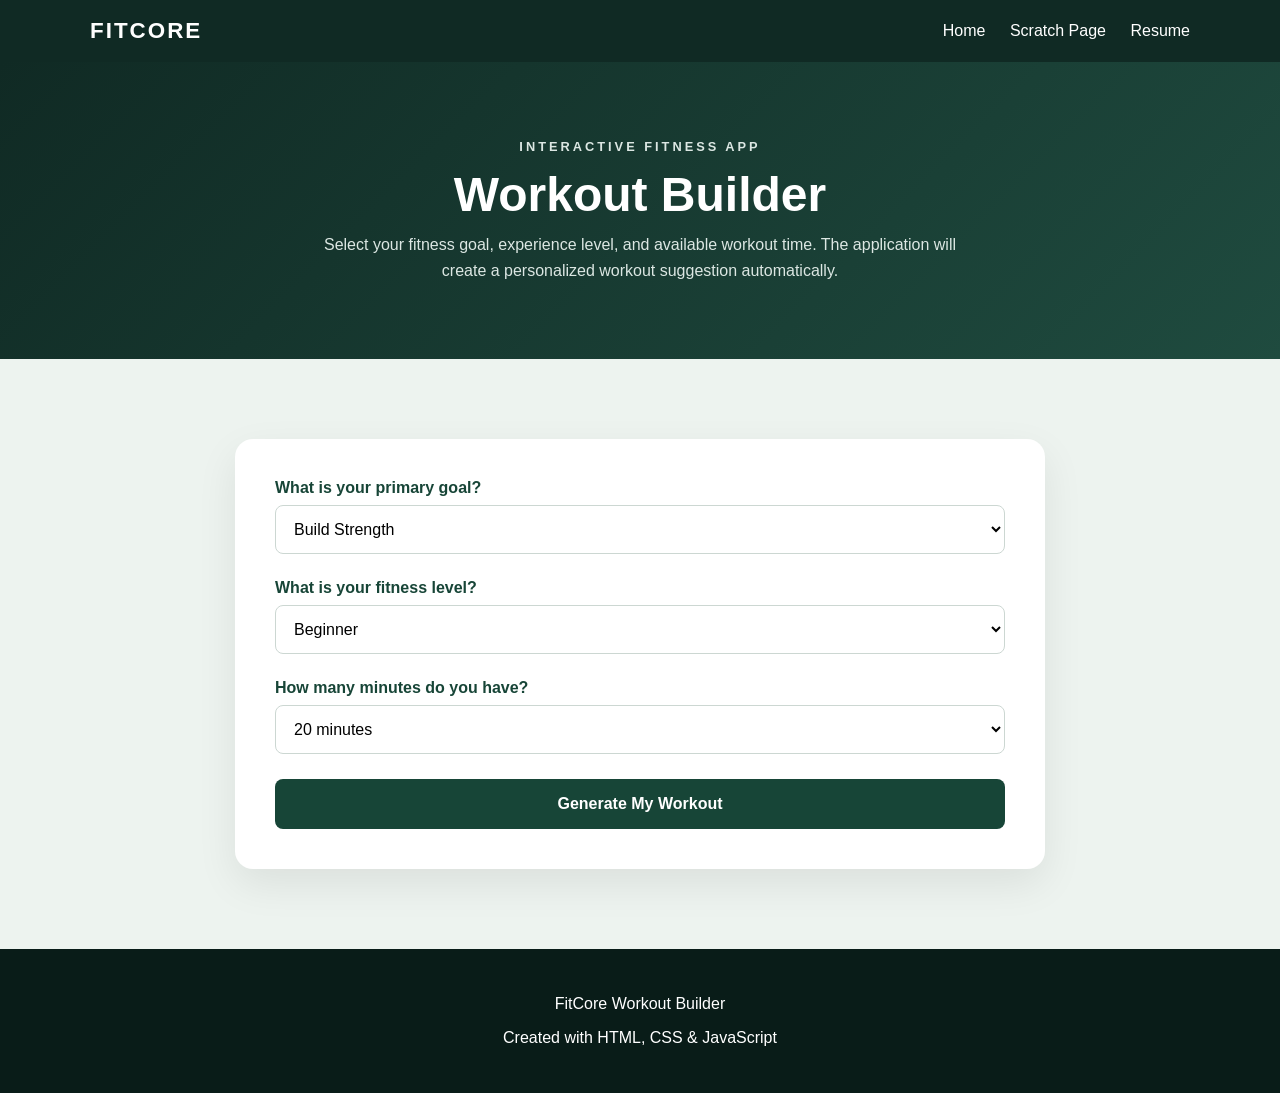
==== app.html @ a6c20ea4 "Add files via upload" ====
<!DOCTYPE html>

<html lang="en">

<head>

    <meta charset="UTF-8">

    <meta name="viewport"
          content="width=device-width, initial-scale=1.0">

    <title>
        FitCore Workout Builder
    </title>


    <style>

        * {
            box-sizing: border-box;
        }


        body {

            margin: 0;

            font-family:
                Arial,
                Helvetica,
                sans-serif;

            background-color: #edf3ef;

            color: #24342d;
        }


        .navbar {

            background-color: #102a24;

            padding: 18px 20px;
        }


        .navbar-inner {

            max-width: 1100px;

            margin: auto;

            display: flex;

            justify-content: space-between;

            align-items: center;

            flex-wrap: wrap;
        }


        .brand {

            color: white;

            text-decoration: none;

            font-size: 1.4rem;

            letter-spacing: 2px;

            font-weight: bold;
        }


        .navbar-links a {

            color: white;

            text-decoration: none;

            margin-left: 20px;
        }


        .navbar-links a:hover {

            color: #d7b56d;
        }


        .app-header {

            background:
                linear-gradient(
                    135deg,
                    #102a24,
                    #1f4b3f
                );

            color: white;

            text-align: center;

            padding: 75px 20px;
        }


        .small-title {

            color: #d7b56d;

            letter-spacing: 3px;

            font-size: 0.8rem;

            font-weight: bold;
        }


        .app-header h1 {

            font-size: 3rem;

            margin: 10px 0;
        }


        .app-header p {

            max-width: 650px;

            margin: auto;

            line-height: 1.6;

            color: #dce7e3;
        }


        .app-container {

            max-width: 850px;

            margin: 60px auto;

            padding: 20px;
        }


        .builder-card {

            background-color: white;

            border-radius: 18px;

            padding: 40px;

            box-shadow:
                0 15px 40px rgba(0, 0, 0, 0.08);
        }


        .form-group {

            margin-bottom: 25px;
        }


        label {

            display: block;

            font-weight: bold;

            color: #174537;

            margin-bottom: 8px;
        }


        select,
        input {

            width: 100%;

            padding: 14px;

            border:

                1px solid #ccd7d2;

            border-radius: 8px;

            font-size: 1rem;

            background-color: white;
        }


        button {

            width: 100%;

            padding: 16px;

            border: none;

            border-radius: 8px;

            background-color: #174537;

            color: white;

            font-size: 1rem;

            font-weight: bold;

            cursor: pointer;
        }


        button:hover {

            background-color: #102a24;
        }


        .result {

            margin-top: 35px;

            display: none;

            background-color: #f4f7f5;

            border-left:

                5px solid #d7b56d;

            padding: 30px;

            border-radius: 8px;
        }


        .result h2 {

            color: #174537;

            margin-top: 0;
        }


        .workout-summary {

            color: #6b7772;

            margin-bottom: 25px;
        }


        .exercise {

            background-color: white;

            padding: 18px;

            margin-bottom: 12px;

            border-radius: 8px;

            border:

                1px solid #e2e8e5;
        }


        .exercise strong {

            color: #174537;
        }


        .exercise p {

            margin-bottom: 0;

            color: #68736f;
        }


        .footer {

            margin-top: 60px;

            background-color: #091c18;

            color: white;

            text-align: center;

            padding: 30px;
        }


        @media (max-width: 700px) {

            .app-header h1 {

                font-size: 2.2rem;
            }


            .builder-card {

                padding: 25px;
            }


            .navbar-links {

                margin-top: 15px;

                width: 100%;
            }


            .navbar-links a {

                margin-left: 0;

                margin-right: 15px;
            }

        }

    </style>

</head>


<body>


    <!-- NAVIGATION -->

    <nav class="navbar">

        <div class="navbar-inner">

            <a href="index.html"
               class="brand">

                FITCORE

            </a>


            <div class="navbar-links">

                <a href="index.html">
                    Home
                </a>

                <a href="scratch.html">
                    Scratch Page
                </a>

                <a href="resume.html">
                    Resume
                </a>

            </div>

        </div>

    </nav>



    <!-- HEADER -->

    <header class="app-header">

        <p class="small-title">
            INTERACTIVE FITNESS APP
        </p>

        <h1>
            Workout Builder
        </h1>

        <p>
            Select your fitness goal, experience level,
            and available workout time. The application
            will create a personalized workout suggestion
            automatically.
        </p>

    </header>



    <!-- APP -->

    <main class="app-container">


        <div class="builder-card">


            <!-- GOAL -->

            <div class="form-group">

                <label for="goal">
                    What is your primary goal?
                </label>

                <select id="goal">

                    <option value="strength">
                        Build Strength
                    </option>

                    <option value="conditioning">
                        Improve Conditioning
                    </option>

                    <option value="balanced">
                        Balanced Fitness
                    </option>

                </select>

            </div>



            <!-- LEVEL -->

            <div class="form-group">

                <label for="level">
                    What is your fitness level?
                </label>

                <select id="level">

                    <option value="beginner">
                        Beginner
                    </option>

                    <option value="intermediate">
                        Intermediate
                    </option>

                    <option value="advanced">
                        Advanced
                    </option>

                </select>

            </div>



            <!-- TIME -->

            <div class="form-group">

                <label for="minutes">
                    How many minutes do you have?
                </label>

                <select id="minutes">

                    <option value="20">
                        20 minutes
                    </option>

                    <option value="30">
                        30 minutes
                    </option>

                    <option value="45">
                        45 minutes
                    </option>

                    <option value="60">
                        60 minutes
                    </option>

                </select>

            </div>



            <button onclick="generateWorkout()">

                Generate My Workout

            </button>



            <!-- RESULTS -->

            <div
                id="result"
                class="result">

            </div>


        </div>


    </main>



    <!-- FOOTER -->

    <footer class="footer">

        <p>
            FitCore Workout Builder
        </p>

        <p>
            Created with HTML, CSS & JavaScript
        </p>

    </footer>



    <!-- JAVASCRIPT -->

    <script>


        function generateWorkout() {


            const goal =
                document.getElementById("goal").value;


            const level =
                document.getElementById("level").value;


            const minutes =
                parseInt(
                    document.getElementById("minutes").value
                );


            const result =
                document.getElementById("result");



            let exercises = [];



            /* =====================================
               SELECT EXERCISES BASED ON GOAL
            ===================================== */


            if (goal === "strength") {

                exercises = [

                    "Goblet Squat",

                    "Push-Ups",

                    "Romanian Deadlift",

                    "Dumbbell Row",

                    "Shoulder Press",

                    "Plank"

                ];

            }


            else if (goal === "conditioning") {

                exercises = [

                    "Jumping Jacks",

                    "Bodyweight Squats",

                    "Mountain Climbers",

                    "Walking Lunges",

                    "High Knees",

                    "Plank"

                ];

            }


            else {

                exercises = [

                    "Squats",

                    "Push-Ups",

                    "Dumbbell Rows",

                    "Walking Lunges",

                    "Mountain Climbers",

                    "Plank"

                ];

            }



            /* =====================================
               LEVEL
            ===================================== */


            let sets;

            let reps;



            if (level === "beginner") {

                sets = 2;

                reps = "8–10 reps";

            }


            else if (level === "intermediate") {

                sets = 3;

                reps = "10–12 reps";

            }


            else {

                sets = 4;

                reps = "10–15 reps";

            }



            /* =====================================
               NUMBER OF EXERCISES BASED ON TIME
            ===================================== */


            let exerciseCount;


            if (minutes === 20) {

                exerciseCount = 4;

            }


            else if (minutes === 30) {

                exerciseCount = 5;

            }


            else {

                exerciseCount = 6;

            }



            exercises =
                exercises.slice(
                    0,
                    exerciseCount
                );



            /* =====================================
               TITLE
            ===================================== */


            let goalName;


            if (goal === "strength") {

                goalName =
                    "Strength Workout";

            }


            else if (goal === "conditioning") {

                goalName =
                    "Conditioning Workout";

            }


            else {

                goalName =
                    "Balanced Fitness Workout";

            }



            /* =====================================
               CREATE HTML
            ===================================== */


            let workoutHTML = `

                <h2>
                    ${goalName}
                </h2>

                <p class="workout-summary">

                    ${minutes} minutes •

                    ${capitalize(level)} level

                </p>

            `;



            exercises.forEach(

                function(exercise, index) {


                    workoutHTML += `

                        <div class="exercise">

                            <strong>

                                ${index + 1}.
                                ${exercise}

                            </strong>

                            <p>

                                ${sets} sets •

                                ${reps}

                            </p>

                        </div>

                    `;

                }

            );



            workoutHTML += `

                <div class="exercise">

                    <strong>

                        Finish: Cool Down

                    </strong>

                    <p>

                        Walk slowly and stretch
                        for approximately 5 minutes.

                    </p>

                </div>

            `;



            result.innerHTML =
                workoutHTML;


            result.style.display =
                "block";


            result.scrollIntoView({

                behavior: "smooth",

                block: "start"

            });


        }



        /* =====================================
           CAPITALIZE FUNCTION
        ===================================== */


        function capitalize(word) {

            return word.charAt(0).toUpperCase()
                + word.slice(1);

        }


    </script>


</body>

</html>
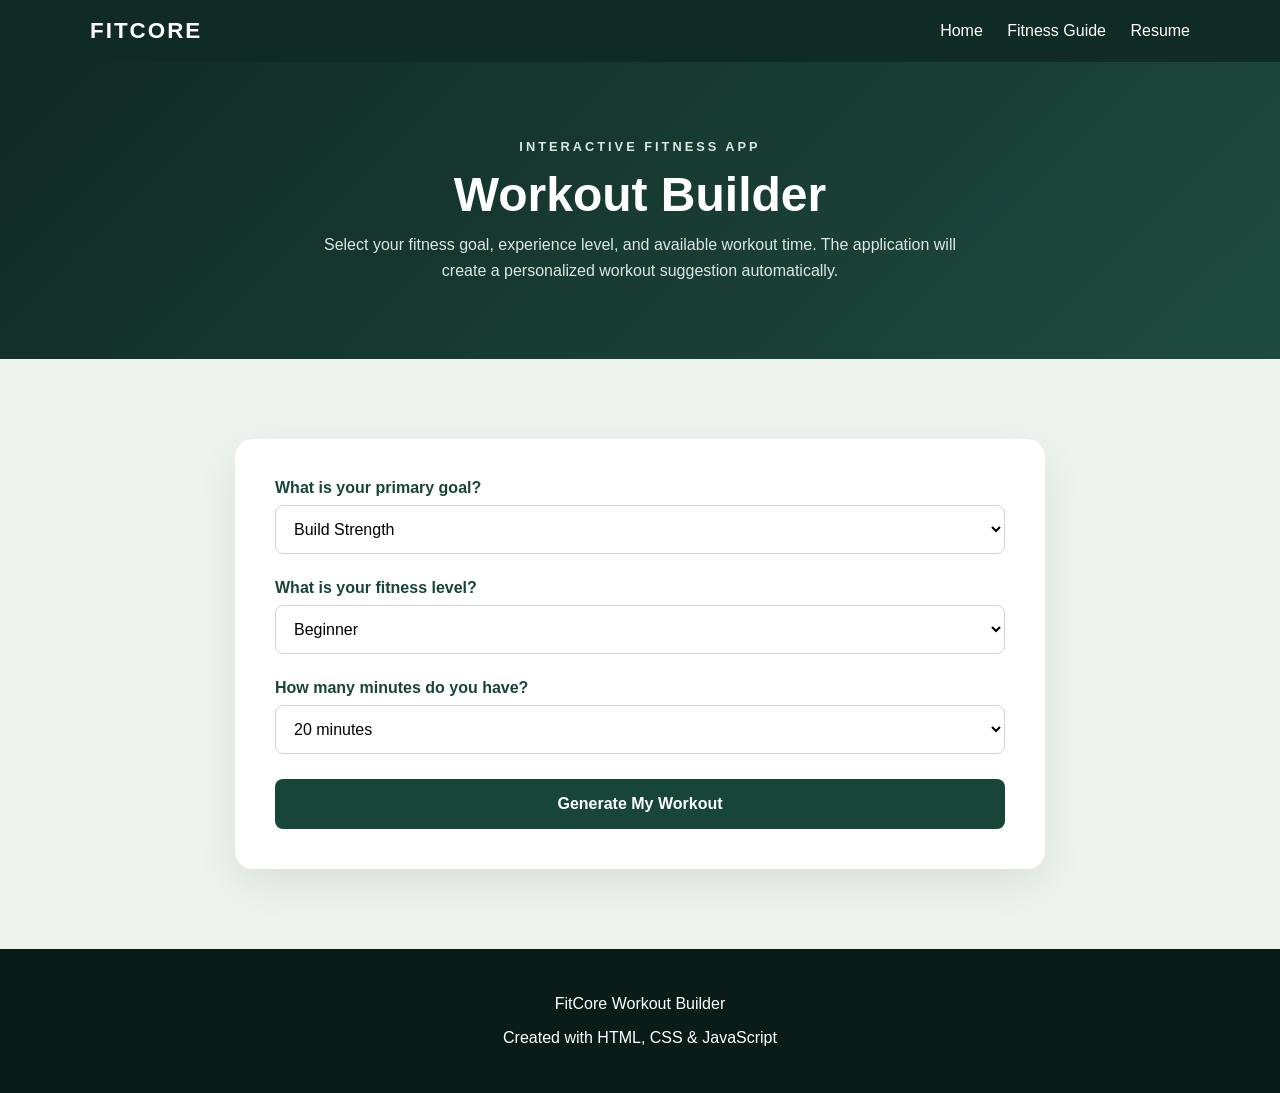
==== commit dd71edea: "Update app.html" ====
--- a/app.html
+++ b/app.html
@@ -365,7 +365,7 @@
                 </a>
 
                 <a href="scratch.html">
-                    Scratch Page
+                    Fitness Guide
                 </a>
 
                 <a href="resume.html">
